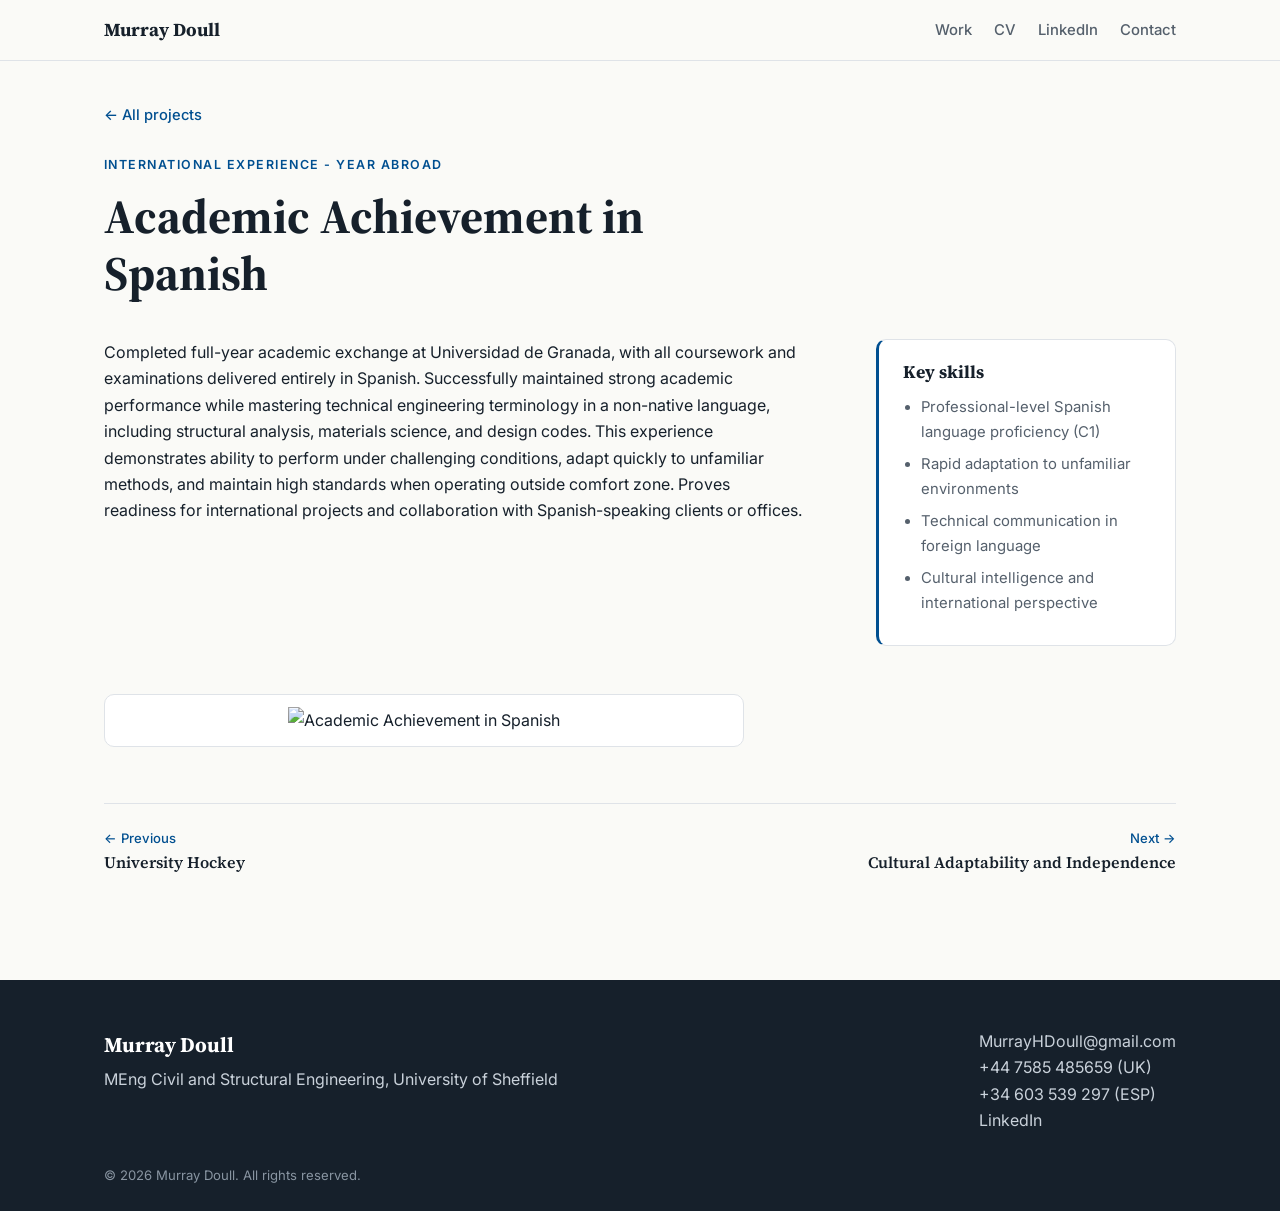
==== academic-spanish.html @ d536494d "uploaded initial stuff uploaded initial stuff" ====
<!doctype html>
<html lang="en-GB">
<head>
<meta charset="utf-8">
<meta name="viewport" content="width=device-width, initial-scale=1">
<title>Academic Achievement in Spanish | Murray Doull</title>
<meta name="description" content="Studying engineering in Spain required mastering complex technical content entirely in Spanish, pushing me to develop precise communication and disciplined">
<link rel="preconnect" href="https://fonts.googleapis.com">
<link rel="preconnect" href="https://fonts.gstatic.com" crossorigin>
<link href="https://fonts.googleapis.com/css2?family=Inter:wght@400;500;600&family=Source+Serif+4:opsz,wght@8..60,600;8..60,700&display=swap" rel="stylesheet">
<link rel="stylesheet" href="style.css">
</head>
<body>
<header class="topbar">
  <div class="wrap topbar-inner">
    <a class="brand" href="index.html">Murray Doull</a>
    <nav class="nav">
      <a href="index.html#work">Work</a>
      <a href="files/cv.pdf" target="_blank" rel="noopener">CV</a>
      <a href="https://www.linkedin.com/in/murray-doull-1763b8218/" target="_blank" rel="noopener">LinkedIn</a>
      <a href="mailto:MurrayHDoull@gmail.com">Contact</a>
    </nav>
  </div>
</header>
<main class="detail">
<div class="wrap">
  <a class="back" href="index.html#work">&larr; All projects</a>
  <p class="eyebrow">International Experience - Year Abroad</p>
  <h1>Academic Achievement in Spanish</h1>
  <div class="detail-grid">
    <div class="prose">
      <p>Completed full-year academic exchange at Universidad de Granada, with all coursework and examinations delivered entirely in Spanish. Successfully maintained strong academic performance while mastering technical engineering terminology in a non-native language, including structural analysis, materials science, and design codes. This experience demonstrates ability to perform under challenging conditions, adapt quickly to unfamiliar methods, and maintain high standards when operating outside comfort zone. Proves readiness for international projects and collaboration with Spanish-speaking clients or offices.</p>

      
      
    </div>
    <aside class="skills">
      <h2>Key skills</h2>
      <ul><li>Professional-level Spanish language proficiency (C1)</li><li>Rapid adaptation to unfamiliar environments</li><li>Technical communication in foreign language</li><li>Cultural intelligence and international perspective</li></ul>
    </aside>
  </div>
  <div class="gallery gallery-1"><figure><img src="images/spanish-1.png" data-fallback="https://static.wixstatic.com/media/b70db8_869240e35f124c669a3631f0a430ed03~mv2.png" alt="Academic Achievement in Spanish" loading="lazy" onerror="this.onerror=null;this.src=this.dataset.fallback"></figure></div>
  <nav class="pager"><a href="university-hockey.html"><span>&larr; Previous</span>University Hockey</a><a class="next" href="cultural-adaptability.html"><span>Next &rarr;</span>Cultural Adaptability and Independence</a></nav>
</div>
</main>
<footer class="footer">
  <div class="wrap footer-inner">
    <div>
      <p class="footer-name">Murray Doull</p>
      <p>MEng Civil and Structural Engineering, University of Sheffield</p>
    </div>
    <ul class="contact">
      <li><a href="mailto:MurrayHDoull@gmail.com">MurrayHDoull@gmail.com</a></li>
      <li><a href="tel:+447585485659">+44 7585 485659 (UK)</a></li>
      <li><a href="tel:+34603539297">+34 603 539 297 (ESP)</a></li>
      <li><a href="https://www.linkedin.com/in/murray-doull-1763b8218/" target="_blank" rel="noopener">LinkedIn</a></li>
    </ul>
  </div>
  <div class="wrap"><p class="copyright">&copy; 2026 Murray Doull. All rights reserved.</p></div>
</footer>
<div class="lightbox" id="lightbox" hidden><img alt=""><button type="button" aria-label="Close">&times;</button></div>
<script src="site.js"></script>
</body>
</html>
---- style.css ----
:root {
  --ink: #16202b;
  --muted: #55606c;
  --line: #dfe3e8;
  --bg: #fafaf7;
  --paper: #ffffff;
  --accent: #004f90;
  --accent-soft: #e6eef6;
  --serif: "Source Serif 4", Georgia, serif;
  --sans: "Inter", system-ui, -apple-system, "Segoe UI", sans-serif;
  --radius: 10px;
}

* { box-sizing: border-box; }
html { scroll-behavior: smooth; }
body {
  margin: 0;
  background: var(--bg);
  color: var(--ink);
  font: 16px/1.65 var(--sans);
  -webkit-font-smoothing: antialiased;
}
img { max-width: 100%; display: block; }
a { color: var(--accent); }
h1, h2, h3 { font-family: var(--serif); line-height: 1.2; margin: 0; }
.wrap { max-width: 1120px; margin: 0 auto; padding: 0 24px; }

/* Top bar */
.topbar {
  position: sticky; top: 0; z-index: 10;
  background: rgba(250, 250, 247, 0.92);
  backdrop-filter: blur(8px);
  border-bottom: 1px solid var(--line);
}
.topbar-inner { display: flex; align-items: center; justify-content: space-between; height: 60px; }
.brand { font-family: var(--serif); font-weight: 700; font-size: 1.15rem; color: var(--ink); text-decoration: none; }
.nav { display: flex; gap: 22px; }
.nav a { color: var(--muted); text-decoration: none; font-size: 0.93rem; font-weight: 500; }
.nav a:hover { color: var(--accent); }

/* Hero */
.hero { padding: 88px 0 56px; border-bottom: 1px solid var(--line); }
.eyebrow {
  margin: 0 0 12px; color: var(--accent);
  font-size: 0.78rem; font-weight: 600; letter-spacing: 0.12em; text-transform: uppercase;
}
.hero h1 { font-size: clamp(2.6rem, 6vw, 4.2rem); letter-spacing: -0.01em; }
.lede { max-width: 560px; font-size: 1.15rem; color: var(--muted); margin: 18px 0 30px; }
.actions { display: flex; flex-wrap: wrap; gap: 12px; }
.btn {
  display: inline-block; padding: 10px 18px; border-radius: 999px;
  border: 1px solid var(--line); background: var(--paper);
  color: var(--ink); text-decoration: none; font-weight: 500; font-size: 0.95rem;
  transition: border-color .15s, color .15s;
}
.btn:hover { border-color: var(--accent); color: var(--accent); }
.btn-primary { background: var(--accent); border-color: var(--accent); color: #fff; }
.btn-primary:hover { background: #003a6b; color: #fff; }

/* About */
.about { padding: 56px 0; border-bottom: 1px solid var(--line); }
.about-inner { display: grid; grid-template-columns: 220px 1fr; gap: 40px; }
.about h2 { font-size: 1.6rem; }
.prose { max-width: 70ch; }
.prose p { margin: 0 0 1em; }

/* Project groups */
.group { padding: 56px 0 8px; }
.group-title {
  font-size: 1.6rem; padding-bottom: 14px; margin-bottom: 28px;
  border-bottom: 2px solid var(--ink);
}
.cards { display: grid; grid-template-columns: repeat(auto-fill, minmax(320px, 1fr)); gap: 28px; padding-bottom: 32px; }
.card {
  background: var(--paper); border: 1px solid var(--line); border-radius: var(--radius);
  overflow: hidden; display: flex; flex-direction: column;
  transition: box-shadow .2s, transform .2s;
}
.card:hover { box-shadow: 0 10px 30px rgba(22, 32, 43, 0.08); transform: translateY(-2px); }
.card-media { display: block; aspect-ratio: 16 / 10; background: var(--accent-soft); overflow: hidden; }
.card-media img { width: 100%; height: 100%; object-fit: cover; }
.card-body { padding: 22px 22px 24px; display: flex; flex-direction: column; flex: 1; }
.card h3 { font-size: 1.2rem; margin-bottom: 10px; }
.card h3 a { color: var(--ink); text-decoration: none; }
.card h3 a:hover { color: var(--accent); }
.card p {
  color: var(--muted); font-size: 0.93rem; margin: 0 0 16px;
  display: -webkit-box; -webkit-line-clamp: 6; -webkit-box-orient: vertical; overflow: hidden;
}
.more { margin-top: auto; font-weight: 600; font-size: 0.92rem; text-decoration: none; }

/* Detail pages */
.detail { padding: 40px 0 64px; }
.back { display: inline-block; margin-bottom: 28px; text-decoration: none; font-size: 0.92rem; font-weight: 500; }
.detail h1 { font-size: clamp(2rem, 4.5vw, 3rem); margin-bottom: 36px; max-width: 22ch; }
.detail-grid { display: grid; grid-template-columns: 1fr 300px; gap: 48px; align-items: start; }
.detail .prose h2 { font-size: 1.25rem; margin: 32px 0 14px; }
.skills {
  background: var(--paper); border: 1px solid var(--line); border-left: 3px solid var(--accent);
  border-radius: var(--radius); padding: 22px 24px;
}
.skills h2 { font-size: 1.1rem; margin-bottom: 12px; }
.skills ul { margin: 0; padding-left: 18px; color: var(--muted); font-size: 0.93rem; }
.skills li { margin-bottom: 8px; }
.files { display: flex; flex-wrap: wrap; gap: 12px; }
.file {
  display: inline-flex; align-items: center; gap: 12px; padding: 10px 16px 10px 10px;
  background: var(--paper); border: 1px solid var(--line); border-radius: var(--radius);
  text-decoration: none; color: var(--ink); font-weight: 500; font-size: 0.93rem;
}
.file:hover { border-color: var(--accent); }
.file-icon {
  background: var(--accent-soft); color: var(--accent); font-size: 0.7rem; font-weight: 700;
  padding: 6px 8px; border-radius: 6px; letter-spacing: 0.05em;
}
.links { padding-left: 18px; }

.gallery { display: grid; gap: 20px; margin-top: 48px; }
.gallery-1 { grid-template-columns: minmax(0, 640px); }
.gallery-2 { grid-template-columns: repeat(2, 1fr); }
.gallery-3 { grid-template-columns: repeat(3, 1fr); }
.gallery figure {
  margin: 0; background: var(--paper); border: 1px solid var(--line); border-radius: var(--radius);
  padding: 12px; display: flex; align-items: center; justify-content: center;
}
.gallery img { cursor: zoom-in; max-height: 420px; object-fit: contain; }

.pager {
  display: flex; justify-content: space-between; gap: 20px;
  margin-top: 56px; padding-top: 24px; border-top: 1px solid var(--line);
}
.pager a { text-decoration: none; color: var(--ink); font-family: var(--serif); font-weight: 600; max-width: 45%; }
.pager a span { display: block; font-family: var(--sans); font-weight: 500; font-size: 0.82rem; color: var(--accent); }
.pager .next { text-align: right; margin-left: auto; }

/* Footer */
.footer { background: var(--ink); color: #c9d1da; padding: 48px 0 24px; margin-top: 40px; }
.footer-inner { display: flex; flex-wrap: wrap; justify-content: space-between; gap: 24px; }
.footer p { margin: 0; }
.footer-name { font-family: var(--serif); font-size: 1.3rem; font-weight: 700; color: #fff; margin-bottom: 4px !important; }
.contact { list-style: none; margin: 0; padding: 0; }
.contact a { color: #c9d1da; text-decoration: none; }
.contact a:hover { color: #fff; }
.copyright { margin-top: 32px !important; font-size: 0.82rem; color: #8995a2; }

/* Lightbox */
.lightbox {
  position: fixed; inset: 0; z-index: 50; background: rgba(10, 15, 20, 0.9);
  display: flex; align-items: center; justify-content: center; padding: 24px;
}
.lightbox[hidden] { display: none; }
.lightbox img { max-width: 100%; max-height: 100%; object-fit: contain; }
.lightbox button {
  position: absolute; top: 14px; right: 18px; background: none; border: 0;
  color: #fff; font-size: 2.2rem; cursor: pointer; line-height: 1;
}

@media (max-width: 860px) {
  .about-inner, .detail-grid { grid-template-columns: 1fr; gap: 20px; }
  .gallery-2, .gallery-3 { grid-template-columns: 1fr 1fr; }
}
@media (max-width: 560px) {
  .wrap { padding: 0 16px; }
  .nav { gap: 14px; }
  .nav a:first-child { display: none; }
  .hero { padding: 56px 0 40px; }
  .cards { grid-template-columns: 1fr; }
  .gallery-2, .gallery-3 { grid-template-columns: 1fr; }
}
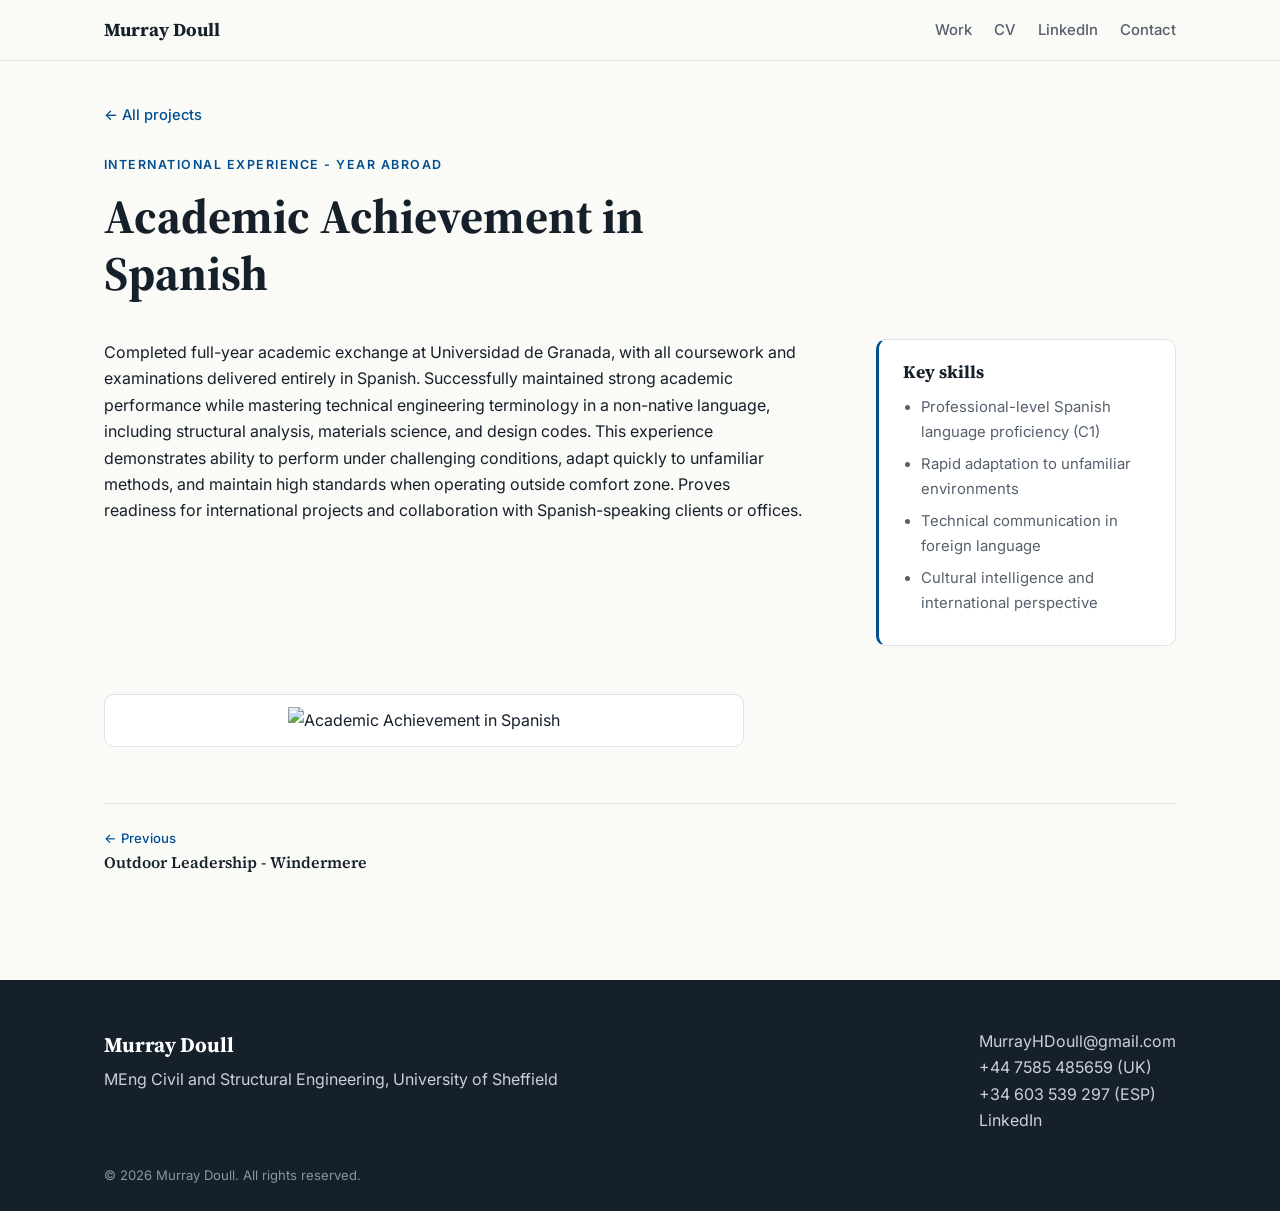
==== commit b68ce0de: "Add Buro Happold internship as featured project; remove hockey and cultural adaptability pages Co-Au" ====
--- a/academic-spanish.html
+++ b/academic-spanish.html
@@ -40,7 +40,7 @@
     </aside>
   </div>
   <div class="gallery gallery-1"><figure><img src="images/spanish-1.png" data-fallback="https://static.wixstatic.com/media/b70db8_869240e35f124c669a3631f0a430ed03~mv2.png" alt="Academic Achievement in Spanish" loading="lazy" onerror="this.onerror=null;this.src=this.dataset.fallback"></figure></div>
-  <nav class="pager"><a href="university-hockey.html"><span>&larr; Previous</span>University Hockey</a><a class="next" href="cultural-adaptability.html"><span>Next &rarr;</span>Cultural Adaptability and Independence</a></nav>
+  <nav class="pager"><a href="outdoor-instructor.html"><span>&larr; Previous</span>Outdoor Leadership - Windermere</a><span></span></nav>
 </div>
 </main>
 <footer class="footer">
--- a/style.css
+++ b/style.css
@@ -167,3 +167,35 @@
   .cards { grid-template-columns: 1fr; }
   .gallery-2, .gallery-3 { grid-template-columns: 1fr; }
 }
+
+/* Featured project card */
+.card-featured { grid-column: 1 / -1; flex-direction: row; border-top: 3px solid var(--accent); }
+.card-featured .card-media { flex: 0 0 52%; aspect-ratio: auto; min-height: 320px; background: #fff; }
+.card-featured .card-media img { object-fit: contain; padding: 16px; }
+.card-featured .card-body { padding: 32px; }
+.card-featured h3 { font-size: 1.5rem; }
+.card-featured p { -webkit-line-clamp: unset; display: block; font-size: 0.98rem; }
+.tag {
+  color: var(--accent) !important; font-size: 0.78rem !important; font-weight: 600;
+  letter-spacing: 0.08em; text-transform: uppercase; margin: 0 0 10px !important;
+}
+
+/* Long-form project page */
+.prose .intro { font-size: 1.1rem; color: var(--muted); }
+.detail .prose h2 { font-size: 1.5rem; margin: 44px 0 14px; padding-top: 20px; border-top: 1px solid var(--line); }
+.detail .prose .intro + h2 { border-top: 0; padding-top: 0; margin-top: 28px; }
+.prose h3 { font-family: var(--sans); font-size: 1rem; font-weight: 600; margin: 26px 0 8px; }
+.fig { margin: 20px 0 24px; }
+.fig img {
+  width: 100%; background: #fff; border: 1px solid var(--line); border-radius: var(--radius);
+  cursor: zoom-in;
+}
+.fig figcaption { font-size: 0.85rem; color: var(--muted); margin-top: 8px; }
+.fig-row { display: grid; grid-template-columns: 1fr 1fr; gap: 20px; }
+.fig-row .fig img { aspect-ratio: 16 / 10; object-fit: contain; }
+
+@media (max-width: 860px) {
+  .card-featured { flex-direction: column; }
+  .card-featured .card-media { min-height: 0; aspect-ratio: 16 / 10; }
+  .fig-row { grid-template-columns: 1fr; }
+}
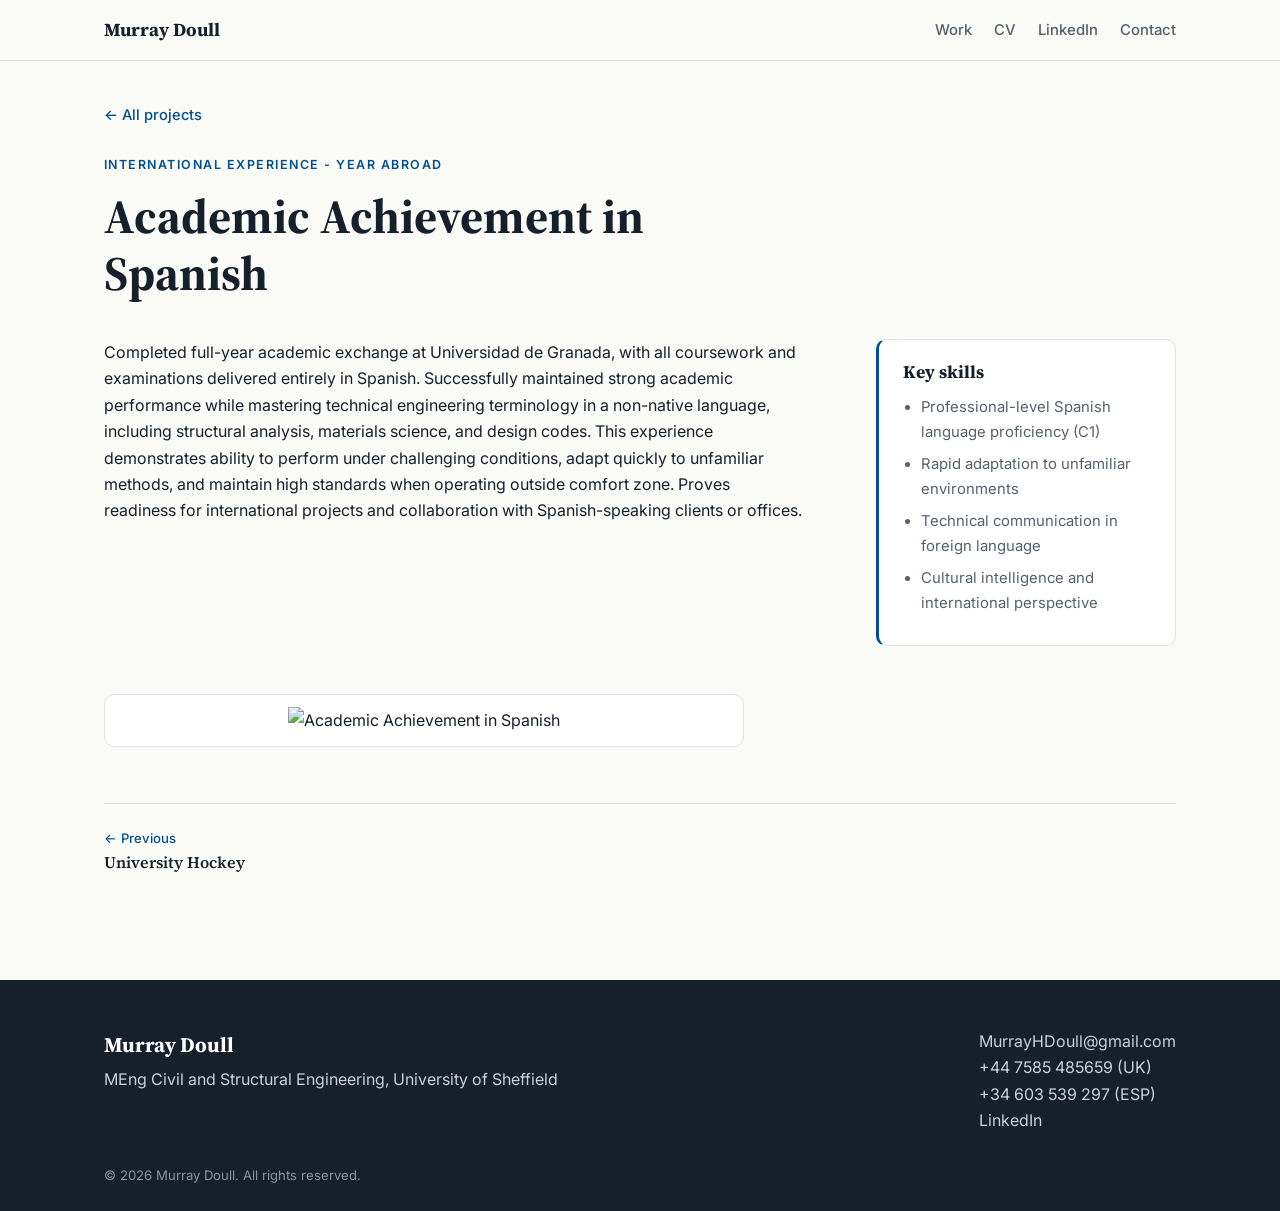
==== commit 6fd05a90: "Reinstate University Hockey page and homepage card Co-Authored-By: Claude Opus 5.5 <noreply@anthropi" ====
--- a/academic-spanish.html
+++ b/academic-spanish.html
@@ -40,7 +40,7 @@
     </aside>
   </div>
   <div class="gallery gallery-1"><figure><img src="images/spanish-1.png" data-fallback="https://static.wixstatic.com/media/b70db8_869240e35f124c669a3631f0a430ed03~mv2.png" alt="Academic Achievement in Spanish" loading="lazy" onerror="this.onerror=null;this.src=this.dataset.fallback"></figure></div>
-  <nav class="pager"><a href="outdoor-instructor.html"><span>&larr; Previous</span>Outdoor Leadership - Windermere</a><span></span></nav>
+  <nav class="pager"><a href="university-hockey.html"><span>&larr; Previous</span>University Hockey</a><span></span></nav>
 </div>
 </main>
 <footer class="footer">
